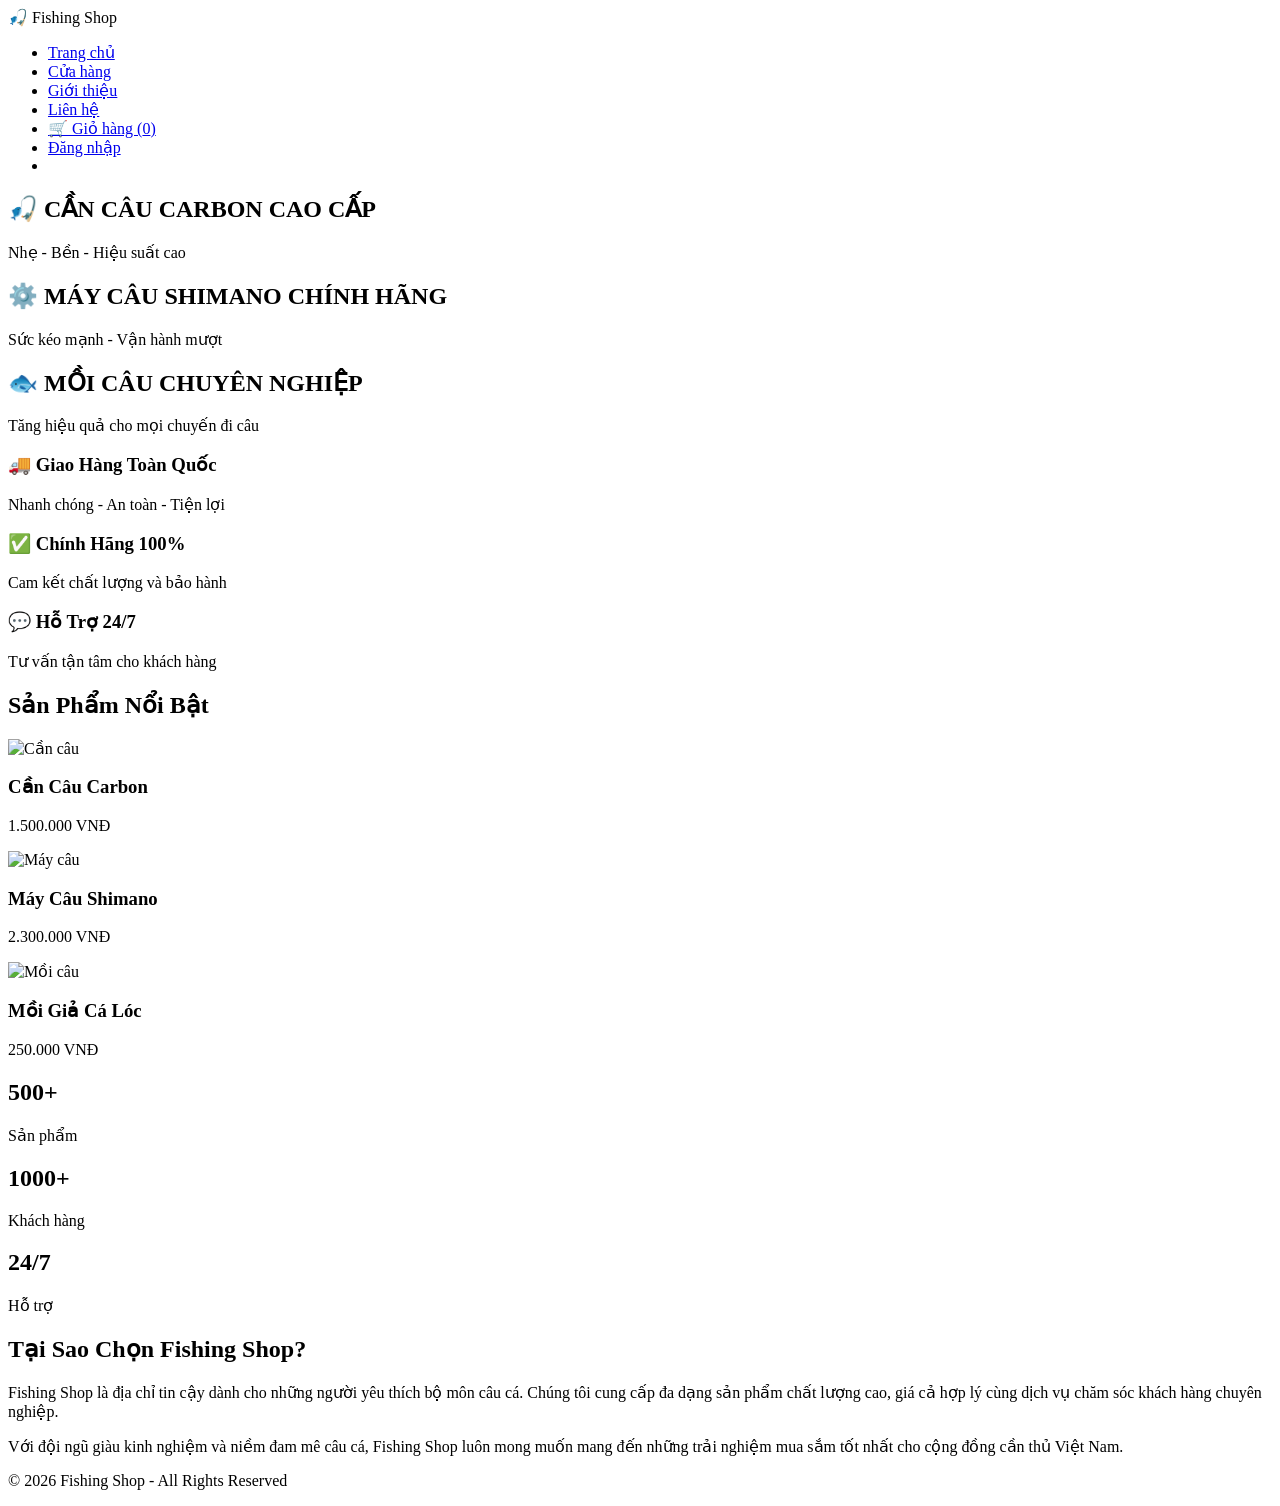
==== index.html @ a8675704 "Add files via upload" ====
<!DOCTYPE html>

<html lang="vi">
<head>
    <meta charset="UTF-8">
    <meta name="viewport" content="width=device-width, initial-scale=1.0">
    <title>Fishing Shop</title>
    <link rel="stylesheet" href="css/style.css">
</head>
<body>

<header>
    <nav>
        <div class="logo">🎣 Fishing Shop</div>


        <ul>
            <li><a href="index.html">Trang chủ</a></li>
            <li><a href="cuahang.html">Cửa hàng</a></li>
            <li><a href="gioithieu.html">Giới thiệu</a></li>
            <li><a href="lienhe.html">Liên hệ</a></li>
            <li>
                <a href="giohang.html">
                    🛒 Giỏ hàng (<span id="cartCount">0</span>)
                </a>
            </li>
            <li><a href="dangnhap.html">Đăng nhập</a></li>
            <li id="userInfo"></li>

            <li id="logoutBtn" style="display:none;">
                <a href="#" onclick="logout()">
                    Đăng xuất
                </a>
            </li>
        </ul>
    </nav>


</header>

<section class="banner">

    <div class="slide active">
        <h1>🎣 CẦN CÂU CARBON CAO CẤP</h1>
        <p>Nhẹ - Bền - Hiệu suất cao</p>
    </div>

    <div class="slide">
        <h1>⚙️ MÁY CÂU SHIMANO CHÍNH HÃNG</h1>
        <p>Sức kéo mạnh - Vận hành mượt</p>
    </div>

    <div class="slide">
        <h1>🐟 MỒI CÂU CHUYÊN NGHIỆP</h1>
        <p>Tăng hiệu quả cho mọi chuyến đi câu</p>
    </div>


</section>


<section class="features">


<div class="feature-box">
    <h3>🚚 Giao Hàng Toàn Quốc</h3>
    <p>Nhanh chóng - An toàn - Tiện lợi</p>
</div>

<div class="feature-box">
    <h3>✅ Chính Hãng 100%</h3>
    <p>Cam kết chất lượng và bảo hành</p>
</div>

<div class="feature-box">
    <h3>💬 Hỗ Trợ 24/7</h3>
    <p>Tư vấn tận tâm cho khách hàng</p>
</div>


</section>

<section class="products">


<h2>Sản Phẩm Nổi Bật</h2>

<div class="product-container">

    <div class="card">
        <img src="https://picsum.photos/300/200?11" alt="Cần câu">
        <h3>Cần Câu Carbon</h3>
        <p>1.500.000 VNĐ</p>
    </div>

    <div class="card">
        <img src="https://picsum.photos/300/200?12" alt="Máy câu">
        <h3>Máy Câu Shimano</h3>
        <p>2.300.000 VNĐ</p>
    </div>

    <div class="card">
        <img src="https://picsum.photos/300/200?13" alt="Mồi câu">
        <h3>Mồi Giả Cá Lóc</h3>
        <p>250.000 VNĐ</p>
    </div>

</div>


</section>

<section class="stats">


<div class="stat-box">
    <h2>500+</h2>
    <p>Sản phẩm</p>
</div>

<div class="stat-box">
    <h2>1000+</h2>
    <p>Khách hàng</p>
</div>

<div class="stat-box">
    <h2>24/7</h2>
    <p>Hỗ trợ</p>
</div>


</section>

<section class="about-home">


<h2>Tại Sao Chọn Fishing Shop?</h2>

<p>
    Fishing Shop là địa chỉ tin cậy dành cho những người yêu thích bộ môn câu cá.
    Chúng tôi cung cấp đa dạng sản phẩm chất lượng cao, giá cả hợp lý cùng dịch vụ
    chăm sóc khách hàng chuyên nghiệp.
</p>

<p>
    Với đội ngũ giàu kinh nghiệm và niềm đam mê câu cá, Fishing Shop luôn mong muốn
    mang đến những trải nghiệm mua sắm tốt nhất cho cộng đồng cần thủ Việt Nam.
</p>


</section>

<footer>
    <p>© 2026 Fishing Shop - All Rights Reserved</p>
</footer>

<div id="toast" class="toast"></div>

<script src="js/main.js"></script>

</body>
</html>
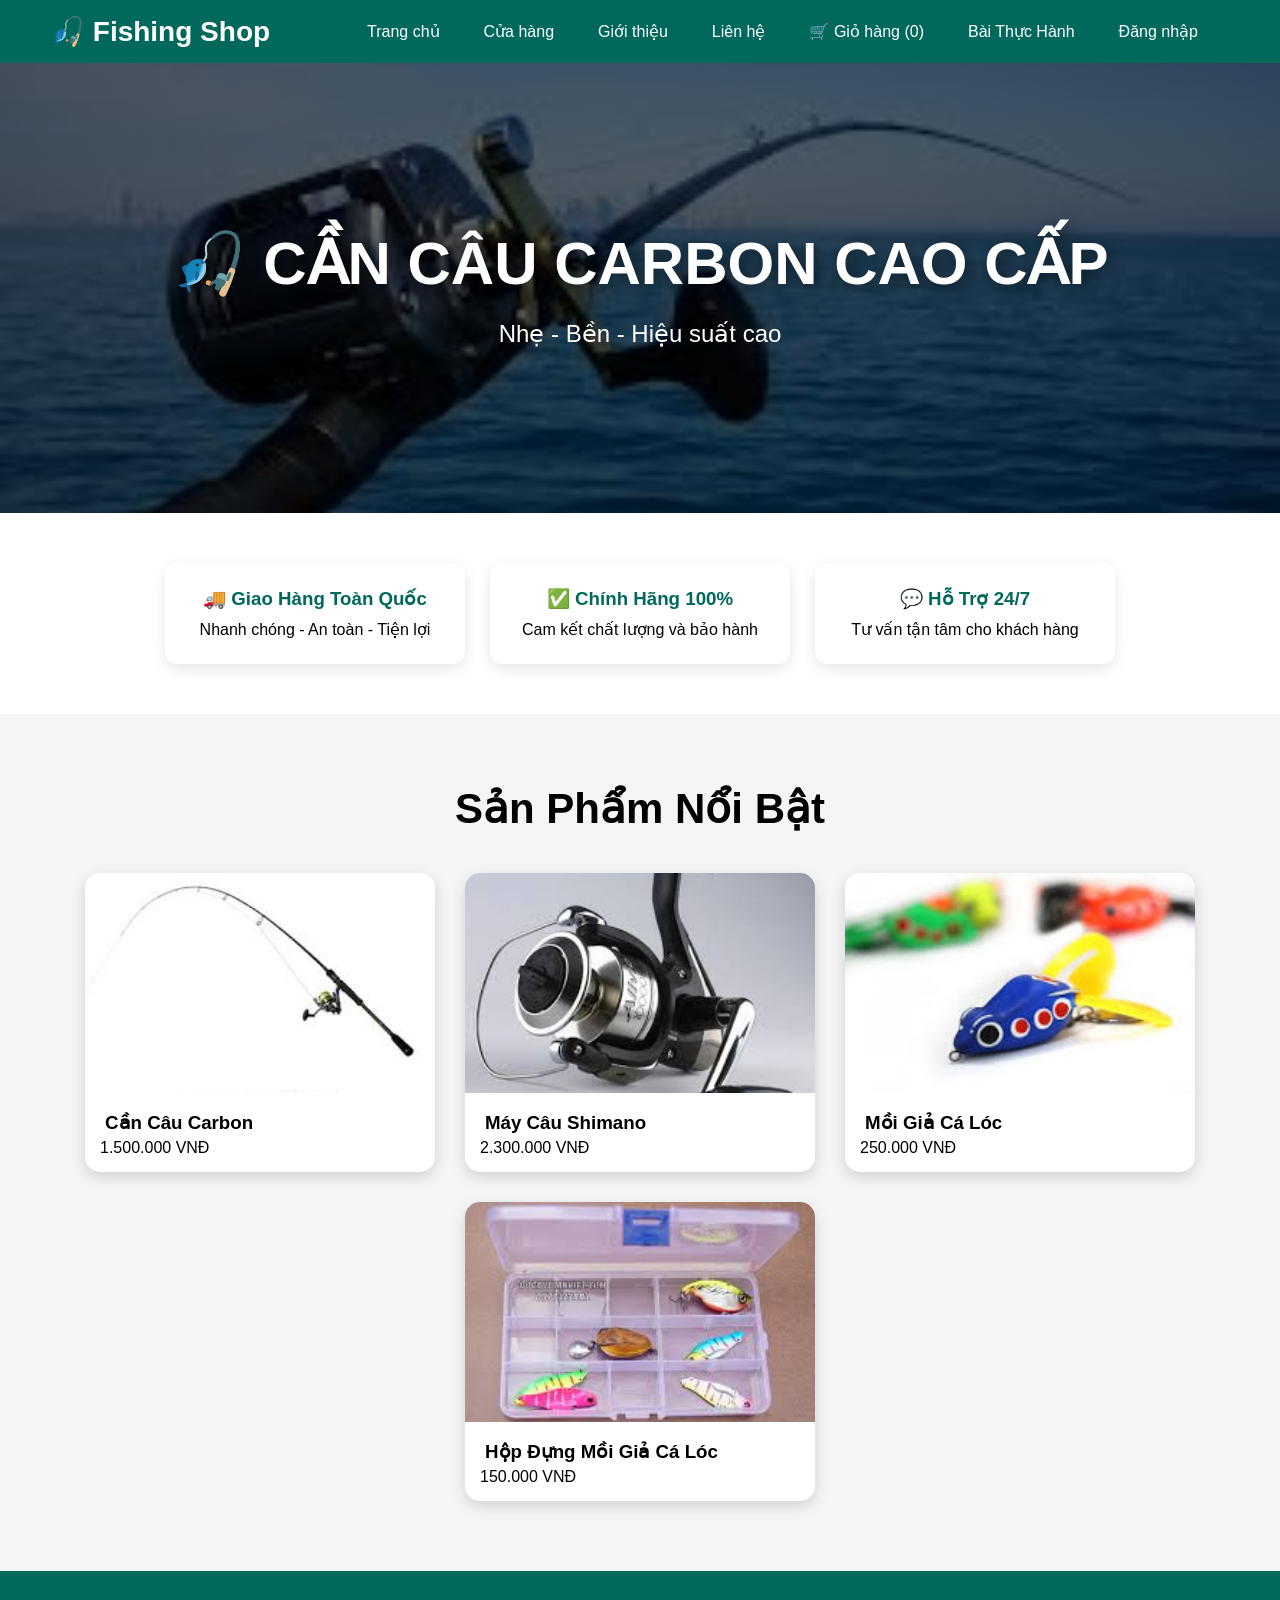
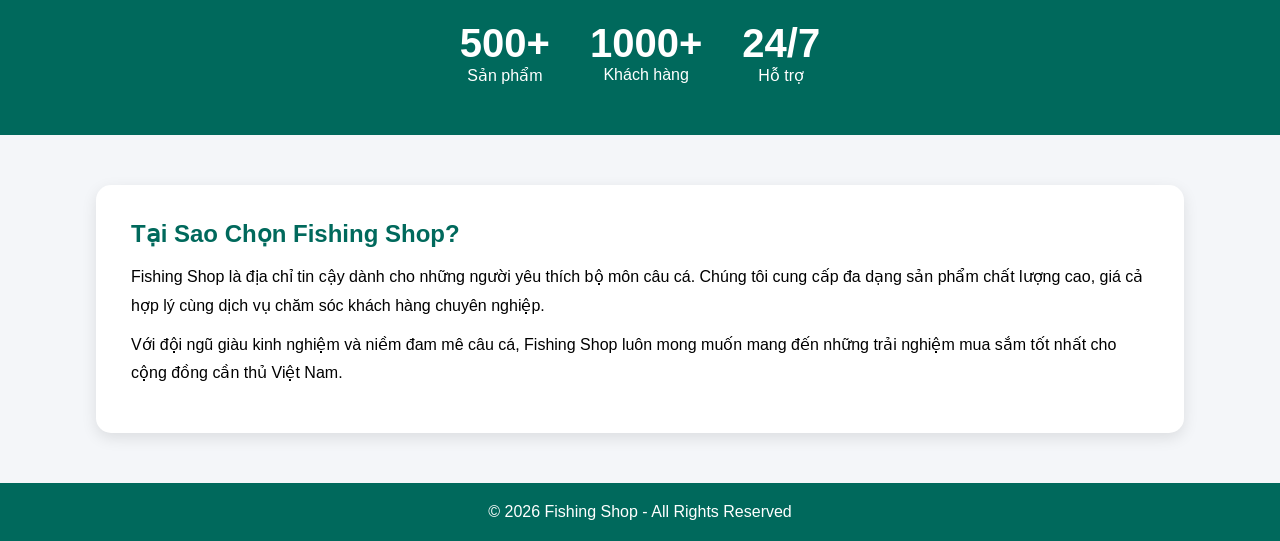
==== commit bba9cd75: "Add files via upload" ====
--- a/index.html
+++ b/index.html
@@ -24,6 +24,7 @@
                     🛒 Giỏ hàng (<span id="cartCount">0</span>)
                 </a>
             </li>
+            <li><a href="labthuchanh.html">Bài Thực Hành</a></li>
             <li><a href="dangnhap.html">Đăng nhập</a></li>
             <li id="userInfo"></li>
 
@@ -40,21 +41,20 @@
 
 <section class="banner">
 
-    <div class="slide active">
+    <div class="slide active slide1">
         <h1>🎣 CẦN CÂU CARBON CAO CẤP</h1>
         <p>Nhẹ - Bền - Hiệu suất cao</p>
     </div>
 
-    <div class="slide">
-        <h1>⚙️ MÁY CÂU SHIMANO CHÍNH HÃNG</h1>
-        <p>Sức kéo mạnh - Vận hành mượt</p>
+    <div class="slide slide2">
+        <h1>🐟 CÁ KHỦNG ĐANG CHỜ BẠN</h1>
+        <p>Trải nghiệm câu cá đỉnh cao</p>
     </div>
 
-    <div class="slide">
-        <h1>🐟 MỒI CÂU CHUYÊN NGHIỆP</h1>
-        <p>Tăng hiệu quả cho mọi chuyến đi câu</p>
+    <div class="slide slide3">
+        <h1>🌊 HỒ CÂU CHUYÊN NGHIỆP</h1>
+        <p>Địa điểm lý tưởng cho mọi cần thủ</p>
     </div>
-
 
 </section>
 
@@ -88,21 +88,26 @@
 <div class="product-container">
 
     <div class="card">
-        <img src="https://picsum.photos/300/200?11" alt="Cần câu">
+        <img src="../images/cancau1.jpg" alt="Cần câu">
         <h3>Cần Câu Carbon</h3>
         <p>1.500.000 VNĐ</p>
     </div>
 
     <div class="card">
-        <img src="https://picsum.photos/300/200?12" alt="Máy câu">
+        <img src="images/maycau.jpg" alt="Máy câu">
         <h3>Máy Câu Shimano</h3>
         <p>2.300.000 VNĐ</p>
     </div>
 
     <div class="card">
-        <img src="https://picsum.photos/300/200?13" alt="Mồi câu">
+        <img src="images/moigia.jpg" alt="Mồi câu">
         <h3>Mồi Giả Cá Lóc</h3>
         <p>250.000 VNĐ</p>
+    </div>
+    <div class="card">
+        <img src="images/hopdung.jpg" alt="Hộp đựng">
+        <h3>Hộp Đựng Mồi Giả Cá Lóc</h3>
+        <p>150.000 VNĐ</p>
     </div>
 
 </div>
--- a/css/style.css
+++ b/css/style.css
@@ -0,0 +1,933 @@
+*{
+margin:0;
+padding:0;
+box-sizing:border-box;
+font-family:Arial, sans-serif;
+}
+
+body{
+background:#f5f5f5;
+}
+
+/* ================= MENU ================= */
+
+nav{
+background:#00695c;
+display:flex;
+justify-content:space-between;
+align-items:center;
+padding:15px 50px;
+}
+
+.logo{
+color:white;
+font-size:28px;
+font-weight:bold;
+}
+
+nav ul{
+    display:flex;
+    list-style:none;
+}
+
+nav ul li{
+    margin-left:20px;
+}
+
+nav ul li a{
+    color:white;
+    text-decoration:none;
+    transition:0.3s;
+    padding:8px 12px;
+    border-radius:5px;
+}
+
+nav ul li a:hover{
+    color:#ffd54f;
+    background:rgba(255,255,255,0.1);
+}
+
+/* ================= BANNER ================= */
+
+.banner{
+    height:450px;
+    position:relative;
+    overflow:hidden;
+}
+
+.slide{
+    position:absolute;
+    top:0;
+    left:0;
+
+    width:100%;
+    height:100%;
+
+    display:none;
+    flex-direction:column;
+    justify-content:center;
+    align-items:center;
+
+    text-align:center;
+
+    color:white;
+
+    background-size:cover;
+    background-position:center;
+    background-repeat:no-repeat;
+}
+.features{
+    display:flex;
+    justify-content:space-around;
+    gap:20px;
+
+    padding:50px 20px;
+
+    background:white;
+
+    position:relative;
+    z-index:10;
+}
+
+.slide.active{
+    display:flex;
+}
+
+.slide1{
+    background:
+    linear-gradient(
+    rgba(0,0,0,.6),
+    rgba(0,0,0,.6)
+    ),
+    url("../images/cancau.jpg");
+
+    background-size: cover !important;
+    background-position: center !important;
+    background-repeat: no-repeat !important;
+}
+
+.slide2{
+       background:
+    linear-gradient(
+    rgba(0,0,0,.6),
+    rgba(0,0,0,.6)
+    ),
+    url("../images/calon.jpg");
+
+    background-size: cover !important;
+    background-position: center !important;
+    background-repeat: no-repeat !important;
+}
+
+.slide3{
+    background:
+    linear-gradient(
+    rgba(0,0,0,.6),
+    rgba(0,0,0,.6)
+    ),
+    url("../images/hocauu.jpg");
+
+    background-size: cover !important;
+    background-position: center !important;
+    background-repeat: no-repeat !important;
+}
+
+.slide h1{
+    font-size:clamp(36px,5vw,60px);
+    font-weight:bold;
+    margin-bottom:20px;
+    text-shadow:3px 3px 15px rgba(0,0,0,.5);
+
+    max-width:90%;
+    line-height:1.2;
+
+    text-align:center;
+}
+
+.slide p{
+    font-size:24px;
+    max-width:800px;
+
+    text-align:center;
+    margin:0 auto;
+}
+
+.btn{
+    display:inline-block;
+    background:#ff9800;
+    color:white;
+    text-decoration:none;
+
+    padding:15px 35px;
+    border-radius:30px;
+
+    font-size:20px;
+    font-weight:bold;
+
+    margin-top:20px;
+    transition:0.3s;
+}
+
+.btn:hover{
+    background:#f57c00;
+    transform:scale(1.05);
+}
+
+/* ================= SẢN PHẨM ================= */
+
+.products{
+padding:50px;
+}
+
+.products h2{
+text-align:center;
+margin-bottom:30px;
+}
+
+.product-container{
+display:flex;
+justify-content:center;
+gap:30px;
+flex-wrap:wrap;
+}
+
+.card{
+width:300px;
+background:white;
+border-radius:10px;
+overflow:hidden;
+box-shadow:0 0 15px rgba(0,0,0,.2);
+transition:.3s;
+}
+
+.card:hover{
+transform:translateY(-10px);
+}
+
+.card img{
+width:100%;
+}
+
+.card h3{
+padding:15px;
+}
+
+.card p{
+padding:0 15px 15px;
+}
+
+.card button{
+margin:15px;
+padding:10px 20px;
+background:#00695c;
+color:white;
+border:none;
+border-radius:5px;
+cursor:pointer;
+transition:.3s;
+}
+
+.card button:hover{
+background:#004d40;
+transform:scale(1.05);
+}
+
+/* ================= CỬA HÀNG ================= */
+
+.shop{
+padding:40px;
+text-align:center;
+}
+
+.shop h1{
+margin-bottom:20px;
+}
+
+#searchInput{
+width:350px;
+padding:12px;
+margin-bottom:30px;
+border:1px solid #ccc;
+border-radius:5px;
+}
+
+/* ================= GIỎ HÀNG ================= */
+
+.cart-section{
+padding:40px;
+text-align:center;
+}
+
+.cart-item{
+background:white;
+width:400px;
+margin:15px auto;
+padding:15px;
+border-radius:10px;
+box-shadow:0 0 10px rgba(0,0,0,.2);
+}
+
+.cart-item h3{
+margin-bottom:10px;
+}
+.cart-buttons{
+    margin-top:20px;
+}
+
+.cart-buttons button{
+    padding:12px 25px;
+    margin:10px;
+
+    border:none;
+    border-radius:8px;
+
+    cursor:pointer;
+
+    font-size:16px;
+}
+
+.checkout-btn{
+    background:#28a745;
+    color:white;
+}
+
+.checkout-btn:hover{
+    background:#218838;
+}
+
+.customer-info{
+    width:400px;
+    margin:40px auto;
+
+    background:white;
+    padding:25px;
+
+    border-radius:12px;
+
+    box-shadow:0 0 10px rgba(0,0,0,.2);
+}
+
+.customer-info h3{
+    margin-bottom:20px;
+}
+
+.customer-info input{
+    width:100%;
+    padding:12px;
+    margin-bottom:15px;
+
+    border:1px solid #ccc;
+    border-radius:6px;
+
+    box-sizing:border-box;
+}
+
+/* ================= TOAST ================= */
+
+.toast{
+position:fixed;
+top:20px;
+right:20px;
+background:#28a745;
+color:white;
+padding:15px 25px;
+border-radius:8px;
+font-weight:bold;
+opacity:0;
+visibility:hidden;
+transition:.4s;
+z-index:9999;
+}
+
+.toast.show{
+opacity:1;
+visibility:visible;
+}
+
+/* ================= ĐĂNG NHẬP ================= */
+
+.login-box{
+width:500px;
+margin:60px auto;
+background:white;
+padding:40px;
+border-radius:20px;
+box-shadow:0 10px 25px rgba(0,0,0,.15);
+}
+
+.login-box h1,
+.login-box h2{
+text-align:center;
+margin-bottom:20px;
+}
+
+.login-box input{
+width:100%;
+padding:14px;
+margin-bottom:15px;
+border:1px solid #ccc;
+border-radius:10px;
+font-size:16px;
+}
+
+.login-option{
+display:flex;
+justify-content:space-between;
+align-items:center;
+margin:15px 0 20px;
+}
+
+.remember-me{
+display:flex;
+align-items:center;
+gap:8px;
+font-size:16px;
+}
+
+.remember-me input{
+width:18px;
+height:18px;
+margin:0;
+}
+
+.login-option a{
+color:#00695c;
+text-decoration:none;
+font-weight:bold;
+}
+
+.login-option a:hover{
+text-decoration:underline;
+}
+
+.login-box button{
+width:100%;
+padding:15px;
+background:#00695c;
+color:white;
+border:none;
+border-radius:10px;
+font-size:20px;
+font-weight:bold;
+cursor:pointer;
+transition:.3s;
+}
+
+.login-box button:hover{
+background:#004d40;
+transform:scale(1.02);
+}
+
+.register-link{
+text-align:center;
+margin-top:20px;
+}
+
+.register-link a{
+color:#00695c;
+text-decoration:none;
+font-weight:bold;
+}
+
+.register-link a:hover{
+text-decoration:underline;
+}
+
+/* ================= KHÁCH MỚI ================= */
+
+.choice-box{
+width:500px;
+margin:80px auto;
+background:white;
+padding:40px;
+text-align:center;
+border-radius:20px;
+box-shadow:0 10px 25px rgba(0,0,0,.15);
+}
+
+.choice-box p{
+margin:20px 0;
+}
+
+.choice-box button{
+margin:10px;
+padding:15px 25px;
+}
+
+
+/* ================= GIỚI THIỆU ================= */
+
+.about{
+width:90%;
+max-width:1200px;
+margin:40px auto;
+}
+
+.about-header{
+background:linear-gradient(135deg,#00695c,#009688);
+color:white;
+text-align:center;
+padding:60px 20px;
+border-radius:15px;
+margin-bottom:30px;
+}
+
+.about-header h1{
+font-size:50px;
+margin-bottom:15px;
+}
+
+.about-header p{
+font-size:22px;
+}
+
+.about-box{
+background:white;
+padding:30px;
+margin-bottom:25px;
+border-radius:15px;
+box-shadow:0 5px 15px rgba(0,0,0,.1);
+}
+
+.about-box h2{
+color:#00695c;
+margin-bottom:15px;
+}
+
+.about-box p{
+line-height:1.8;
+text-align:justify;
+}
+
+.about-box ul{
+margin-left:25px;
+line-height:2;
+}
+
+.about-box li{
+margin-bottom:8px;
+}
+
+/* ================= TRANG CHỦ ================= */
+
+.features{
+display:flex;
+justify-content:center;
+gap:25px;
+padding:50px;
+flex-wrap:wrap;
+}
+
+.feature-box{
+width:300px;
+background:white;
+padding:25px;
+border-radius:12px;
+text-align:center;
+box-shadow:0 5px 15px rgba(0,0,0,.1);
+transition:.3s;
+}
+
+.feature-box:hover{
+transform:translateY(-10px);
+}
+
+.feature-box h3{
+color:#00695c;
+margin-bottom:10px;
+}
+
+.stats{
+display:flex;
+justify-content:center;
+gap:40px;
+padding:50px;
+background:#00695c;
+color:white;
+flex-wrap:wrap;
+}
+
+.stat-box{
+text-align:center;
+}
+
+.stat-box h2{
+font-size:40px;
+}
+
+.about-home{
+width:85%;
+margin:50px auto;
+background:white;
+padding:35px;
+border-radius:15px;
+box-shadow:0 5px 15px rgba(0,0,0,.1);
+}
+
+.about-home h2{
+color:#00695c;
+margin-bottom:15px;
+}
+
+.about-home p{
+line-height:1.8;
+margin-bottom:10px;
+}
+
+/* ================= FOOTER ================= */
+
+footer{
+background:#00695c;
+color:white;
+text-align:center;
+padding:20px;
+margin-top:50px;
+}
+
+/* ================= ANIMATION ================= */
+
+@keyframes slideDown{
+from{
+opacity:0;
+transform:translateY(-80px);
+}
+to{
+opacity:1;
+transform:translateY(0);
+}
+}
+
+@keyframes fadeIn{
+from{
+opacity:0;
+}
+to{
+opacity:1;
+}
+}
+
+@keyframes zoomIn{
+from{
+opacity:0;
+transform:scale(0.5);
+}
+to{
+opacity:1;
+transform:scale(1);
+}
+}
+.contact-container{
+width:90%;
+margin:40px auto;
+display:flex;
+gap:30px;
+flex-wrap:wrap;
+}
+
+.contact-info,
+.contact-form{
+flex:1;
+min-width:350px;
+background:white;
+padding:30px;
+border-radius:15px;
+box-shadow:0 5px 15px rgba(0,0,0,.1);
+}
+
+.contact-info h2,
+.contact-form h2{
+color:#00695c;
+margin-bottom:20px;
+}
+
+.contact-info p{
+margin-bottom:15px;
+font-size:18px;
+}
+
+.contact-form input,
+.contact-form textarea{
+width:100%;
+padding:12px;
+margin-bottom:15px;
+border:1px solid #ccc;
+border-radius:8px;
+}
+
+.contact-form textarea{
+height:150px;
+resize:none;
+}
+
+.contact-form button{
+width:100%;
+padding:12px;
+background:#00695c;
+color:white;
+border:none;
+border-radius:8px;
+cursor:pointer;
+transition:.3s;
+}
+
+.contact-form button:hover{
+background:#004d40;
+transform:scale(1.02);
+}
+.register-link{
+    text-align:center;
+    margin-top:20px;
+}
+
+.register-link a{
+    color:#00695c;
+    text-decoration:none;
+    font-weight:bold;
+}
+
+.register-link a:hover{
+    text-decoration:underline;
+}
+
+.products{
+    padding:70px 20px;
+    background:#f5f5f5;
+}
+
+.products h2{
+    text-align:center;
+    font-size:42px;
+    margin-bottom:40px;
+}
+
+.product-container{
+    display:flex;
+    justify-content:center;
+    gap:30px;
+    flex-wrap:wrap;
+}
+
+.card{
+    width:350px;
+    background:white;
+    border-radius:15px;
+    overflow:hidden;
+    position:relative;
+
+    box-shadow:0 5px 15px rgba(0,0,0,.15);
+
+    transition:.3s;
+}
+
+.card:hover{
+    transform:translateY(-10px);
+    box-shadow:0 15px 30px rgba(0,0,0,.25);
+}
+
+.card img{
+    width:100%;
+    height:220px;
+    object-fit:cover;
+}
+
+.card h3{
+    padding:15px 20px 5px;
+}
+
+.price{
+    color:#e53935;
+    font-size:28px;
+    font-weight:bold;
+    padding:0 20px;
+}
+
+.card button{
+    width:85%;
+    margin:20px auto;
+    display:block;
+
+    padding:12px;
+
+    border:none;
+    border-radius:8px;
+
+    background:#00796b;
+    color:white;
+
+    cursor:pointer;
+}
+
+.card button:hover{
+    background:#005f56;
+}
+
+.hot{
+    position:absolute;
+    top:10px;
+    left:10px;
+
+    background:red;
+    color:white;
+
+    padding:5px 10px;
+    border-radius:20px;
+
+    font-size:12px;
+    font-weight:bold;
+}
+.back-home{
+    text-align:center;
+    margin:30px 0;
+}
+
+.back-home a{
+    background:#00796b;
+    color:white;
+    padding:12px 25px;
+    text-decoration:none;
+    border-radius:8px;
+    font-weight:bold;
+}
+
+.back-home a:hover{
+    background:#009688;
+}
+body{
+    background:#f4f6f9;
+    font-family:Arial, sans-serif;
+}
+*
+{
+    margin:0;
+    padding:0;
+    box-sizing:border-box;
+}
+
+body{
+    background:#f4f6f9;
+}
+
+.container{
+    width:90%;
+    max-width:1200px;
+    margin:30px auto;
+}
+
+.header{
+    background:linear-gradient(135deg,#00796b,#009688);
+    color:white;
+    text-align:center;
+    padding:40px 20px;
+    box-shadow:0 3px 10px rgba(0,0,0,.15);
+}
+
+.header h1{
+    font-size:40px;
+    margin-bottom:10px;
+}
+
+.header p{
+    font-size:18px;
+    opacity:.9;
+}
+
+.lab-menu{
+    display:flex;
+    justify-content:center;
+    flex-wrap:wrap;
+    gap:12px;
+    margin:30px 0;
+}
+
+.lab-menu button{
+    padding:12px 22px;
+    border:none;
+    border-radius:30px;
+    background:#00796b;
+    color:white;
+    font-size:16px;
+    font-weight:bold;
+    cursor:pointer;
+    transition:.3s;
+}
+
+.lab-menu button:hover{
+    background:#009688;
+    transform:translateY(-3px);
+}
+
+.lab-content{
+    display:none;
+    justify-content:center;
+    flex-wrap:wrap;
+    gap:25px;
+}
+
+.lab-card{
+    width:280px;
+    min-height:180px;
+
+    background:white;
+
+    border-radius:18px;
+
+    padding:25px;
+
+    text-align:center;
+
+    box-shadow:0 5px 15px rgba(0,0,0,.15);
+
+    transition:.3s;
+
+    display:flex;
+    flex-direction:column;
+    justify-content:space-between;
+}
+
+.lab-card:hover{
+    transform:translateY(-8px);
+    box-shadow:0 12px 25px rgba(0,0,0,.25);
+}
+
+.lab-card h3{
+    color:#00796b;
+    font-size:22px;
+    margin-bottom:15px;
+}
+
+.lab-card a{
+    display:inline-block;
+
+    padding:12px 25px;
+
+    background:#ff9800;
+
+    color:white;
+
+    text-decoration:none;
+
+    border-radius:30px;
+
+    font-weight:bold;
+
+    transition:.3s;
+}
+
+.lab-card a:hover{
+    background:#f57c00;
+    transform:scale(1.05);
+}
+
+@media(max-width:768px){
+
+    .header h1{
+        font-size:28px;
+    }
+
+    .lab-card{
+        width:100%;
+    }
+
+}
+
+
